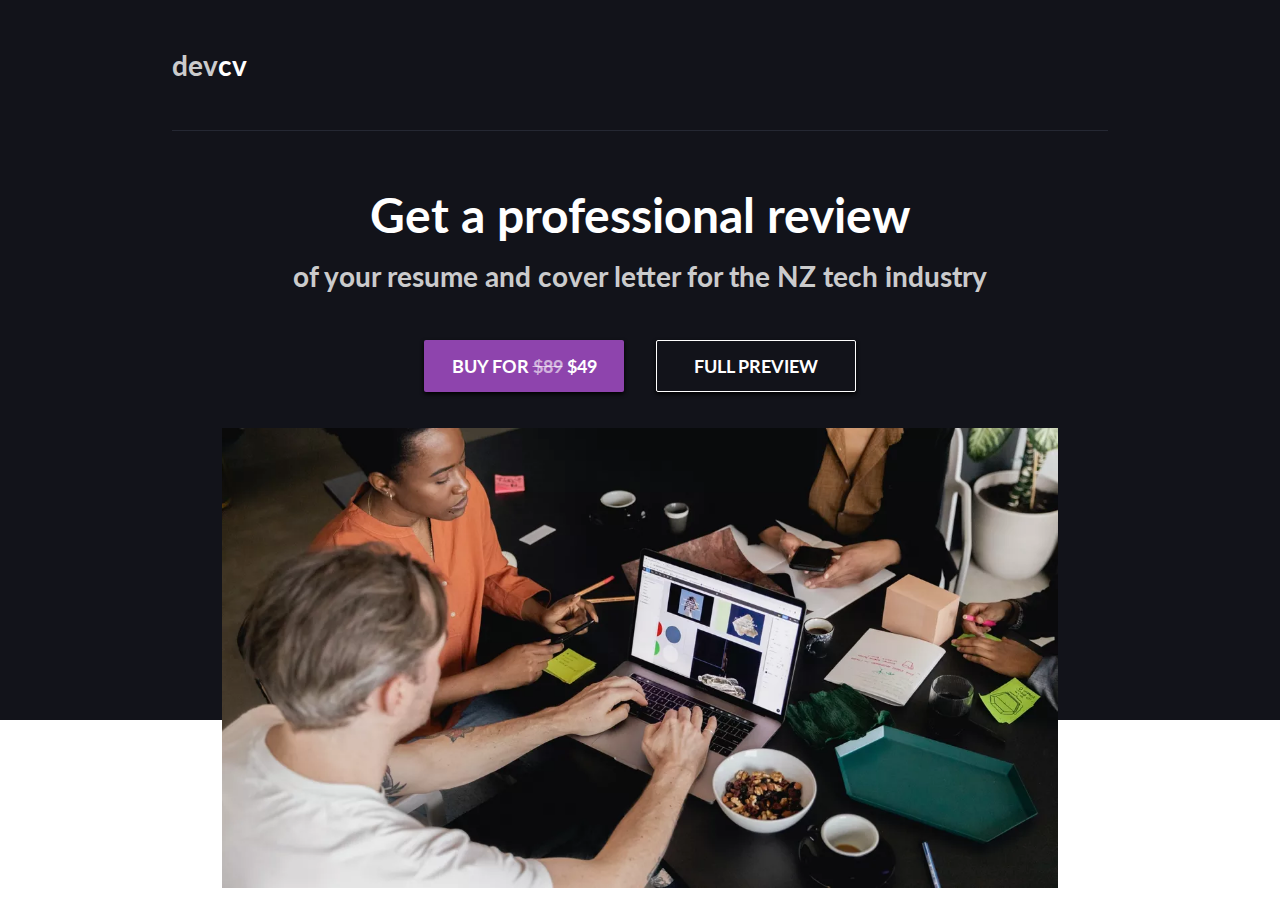
==== index.html @ a7be666a "Initial webpage" ====
<!doctype html>
<html>
  <head>
    <link rel="stylesheet" href="styles.css">
    <meta charset="utf-8">
    <meta name="viewport" content="width=device-width, initial-scale=1">
    <title>devcv</title>
    <meta name="description" content="Get a professional review of your resume and cover letter for NZ tech industry">
    <link href="style.css" rel="stylesheet" media="screen">
    <link rel="stylesheet" href="https://fonts.googleapis.com/css2?family=Lato:wght@400;700&display=swap" as="style" onload="this.onload=null;this.rel='stylesheet'">
    <noscript>
      <link href="https://fonts.googleapis.com/css2?family=Lato:wght@400;700&display=swap" rel="stylesheet" type="text/css" />
    </noscript>
  </head>
  <body>
    <header>
      <h2><span>dev</span>cv</h2>
    </header>
    <main>
      <h1><span>Get a professional review</span><br /> of your resume and cover letter<br class="md-hide" /> for the NZ tech industry</h1>
      <div class="actions">
        <button class="primary">Buy for <del>$89</del> $49</button><button class="secondary">Full preview</button>
      </div>
      <div class="backpiece"></div>
      <img src="img/coding80.webp" />
    </main>
  </body>
</html>
---- styles.css ----
* {
  box-sizing: border-box;
  font-family: inherit;
  margin: 0;
  padding: 0;
}

body {
  align-items: center;
  display: flex;
  flex-direction: column;
  font-family: 'Lato', sans-serif;
  height: 100vh;
  margin: 0;


  background-color: #12131A;
}

header {
  padding: 48px 32px 24px;
  max-width: 1000px;
  width: 100%;
}

h2 {
  border-bottom: #252833 solid 1px;
  color: white;
  font-size: 28px;
  padding-bottom: 48px;
}

h2 span {
  color: rgba(255, 255, 255, 0.8);
}

main {
  align-items: center;
  align-self: center;
  display: flex;
  flex-direction: column;
  flex-grow: 1;
  justify-content: space-evenly;
  padding: 0 32px;
  max-width: 900px;
}

h1 {
  color: rgba(255, 255, 255, 0.8);
  font-size: 16px;
  line-height: 24px;
  text-align: center;
  padding: 24px 0;
}

h1 span {
  color: white;
  font-size: 28px;
  line-height: 48px;
  white-space: nowrap;
}

@media (min-width: 700px) {
  h1 {
    font-size: 28px;
    line-height: 54px;
  }
  h1 span {
    font-size: 48px;
  }
}

.actions {
  display: flex;
  flex-direction: column;
}

@media (min-width: 700px) {
  .actions {
    flex-direction: row;
  }

  button.secondary {
    margin-top: 0;
  }
}

button {
  border-radius: 2px;
  box-shadow: black 0 2px 4px 0;
  color: white;
  cursor: pointer;
  text-transform: uppercase;
  height: 52px;
  font-size: 18px;
  font-weight: 700;
  width: 200px;
}

button.primary {
  background-color: #8E44AD;
  border: none;
  
  transition: background-color 0.3s;
}

button.primary:hover {
  background-color: #793A94;
}

del {
  color: rgba(255, 255, 255, 0.6);
}

button.secondary {
  background-color: transparent;
  border: white solid 1px;
  margin-top: 12px;
  transition: border-color 0.3s, color 0.3s;
}

button.secondary:hover {
  border-color: rgba(255, 255, 255, 0.8);
  color: rgba(255, 255, 255, 0.8);
  /* transition: background-color 0.2s; */
}

@media (min-width: 700px) {
  button.secondary {
    margin-top: 0;
    margin-left: 32px;
  }
}

.backpiece {
  background-color: white;
  height: 20vh;
  position: absolute;
  bottom: 0;
  left: 0;
  right: 0;
  z-index: -1;
}

img {
  padding-top: 24px;
  width: 100%;
}

@media (min-width: 700px) {
  .md-hide {
    display: none;
  }
}
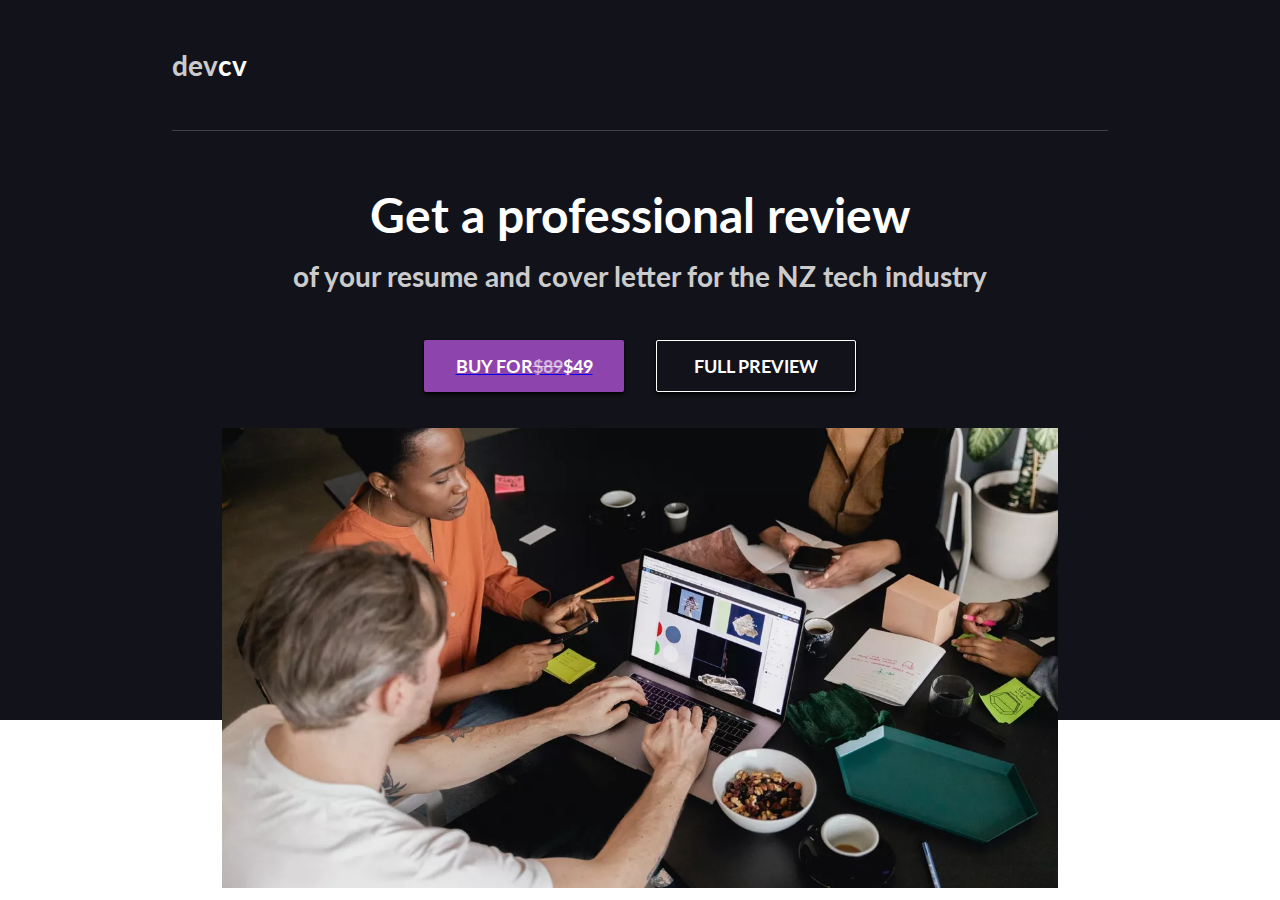
==== commit 4946d719: "Add cv uploading and done page" ====
--- a/index.html
+++ b/index.html
@@ -1,28 +1,35 @@
 <!doctype html>
 <html>
-  <head>
-    <link rel="stylesheet" href="styles.css">
-    <meta charset="utf-8">
-    <meta name="viewport" content="width=device-width, initial-scale=1">
-    <title>devcv</title>
-    <meta name="description" content="Get a professional review of your resume and cover letter for NZ tech industry">
-    <link href="style.css" rel="stylesheet" media="screen">
-    <link rel="stylesheet" href="https://fonts.googleapis.com/css2?family=Lato:wght@400;700&display=swap" as="style" onload="this.onload=null;this.rel='stylesheet'">
-    <noscript>
-      <link href="https://fonts.googleapis.com/css2?family=Lato:wght@400;700&display=swap" rel="stylesheet" type="text/css" />
-    </noscript>
-  </head>
-  <body>
-    <header>
-      <h2><span>dev</span>cv</h2>
-    </header>
-    <main>
-      <h1><span>Get a professional review</span><br /> of your resume and cover letter<br class="md-hide" /> for the NZ tech industry</h1>
-      <div class="actions">
-        <button class="primary">Buy for <del>$89</del> $49</button><button class="secondary">Full preview</button>
-      </div>
-      <div class="backpiece"></div>
-      <img src="img/coding80.webp" />
-    </main>
-  </body>
-</html>
+
+<head>
+  <link rel="stylesheet" href="styles.css">
+  <meta charset="utf-8">
+  <meta name="viewport" content="width=device-width, initial-scale=1">
+  <title>devcv - Tech CV review</title>
+  <meta name="description" content="Get a professional review of your resume and cover letter for NZ tech industry">
+  <link href="style.css" rel="stylesheet" media="screen">
+  <link rel="stylesheet" href="https://fonts.googleapis.com/css2?family=Lato:wght@400;700&display=swap" as="style"
+    onload="this.onload=null;this.rel='stylesheet'">
+  <noscript>
+    <link href="https://fonts.googleapis.com/css2?family=Lato:wght@400;700&display=swap" rel="stylesheet"
+      type="text/css" />
+  </noscript>
+</head>
+
+<body>
+  <header>
+    <h2><span>dev</span>cv</h2>
+  </header>
+  <main>
+    <h1><span>Get a professional review</span><br /> of your resume and cover letter<br class="md-hide" /> for the NZ
+      tech industry</h1>
+    <div class="actions">
+      <a href="https://buy.stripe.com/test_bIY7vG2IU5iu9sQbII"><button class="button button--primary">Buy for
+          <del>$89</del> $49</button></a><button class="button button--secondary landing__preview">Full preview</button>
+    </div>
+    <div class="backpiece"></div>
+    <img src="img/coding80.webp" />
+  </main>
+</body>
+
+</html>--- a/styles.css
+++ b/styles.css
@@ -9,12 +9,11 @@
   align-items: center;
   display: flex;
   flex-direction: column;
-  font-family: 'Lato', sans-serif;
+  font-family: "Lato", sans-serif;
   height: 100vh;
   margin: 0;
 
-
-  background-color: #12131A;
+  background-color: #12131a;
 }
 
 header {
@@ -24,7 +23,7 @@
 }
 
 h2 {
-  border-bottom: #252833 solid 1px;
+  border-bottom: rgba(255, 255, 255, 0.2) solid 1px;
   color: white;
   font-size: 28px;
   padding-bottom: 48px;
@@ -80,16 +79,19 @@
     flex-direction: row;
   }
 
-  button.secondary {
+  .button--secondary {
     margin-top: 0;
   }
 }
 
-button {
+.button {
+  align-items: center;
   border-radius: 2px;
   box-shadow: black 0 2px 4px 0;
   color: white;
   cursor: pointer;
+  display: flex;
+  justify-content: center;
   text-transform: uppercase;
   height: 52px;
   font-size: 18px;
@@ -97,39 +99,32 @@
   width: 200px;
 }
 
-button.primary {
-  background-color: #8E44AD;
+.button--primary {
+  background-color: #8e44ad;
   border: none;
-  
+
   transition: background-color 0.3s;
 }
 
-button.primary:hover {
-  background-color: #793A94;
+.button--primary:hover {
+  background-color: #793a94;
 }
 
 del {
   color: rgba(255, 255, 255, 0.6);
 }
 
-button.secondary {
+.button--secondary {
   background-color: transparent;
   border: white solid 1px;
   margin-top: 12px;
   transition: border-color 0.3s, color 0.3s;
 }
 
-button.secondary:hover {
+.button--secondary:hover {
   border-color: rgba(255, 255, 255, 0.8);
   color: rgba(255, 255, 255, 0.8);
   /* transition: background-color 0.2s; */
-}
-
-@media (min-width: 700px) {
-  button.secondary {
-    margin-top: 0;
-    margin-left: 32px;
-  }
 }
 
 .backpiece {
@@ -147,8 +142,71 @@
   width: 100%;
 }
 
+.visuallyHidden {
+  visibility: hidden;
+}
+
 @media (min-width: 700px) {
   .md-hide {
     display: none;
   }
 }
+
+@media (min-width: 700px) {
+  .landing__preview {
+    margin-top: 0;
+    margin-left: 32px;
+  }
+}
+
+input {
+  display: none;
+}
+
+.review__main {
+  margin-top: -155px;
+}
+
+#form {
+  display: flex;
+  flex-direction: column;
+}
+
+.review__heading {
+  color: white;
+  font-size: 28px;
+}
+
+#uploadText {
+  padding: 0 8px;
+  overflow: hidden;
+  text-align: center;
+  text-overflow: ellipsis;
+  width: 100%;
+  white-space: nowrap;
+}
+
+.review__submit {
+  margin-top: 12px;
+}
+
+.done {
+  background-color: #8e44ad;
+}
+
+.done__main {
+  justify-content: center;
+  margin-top: -155px;
+}
+
+.done__heading {
+  color: white;
+  font-size: 28px;
+  padding: 0;
+  padding-bottom: 16px;
+}
+
+.done__paragraph {
+  color: rgba(255, 255, 255, 0.8);
+  text-align: center;
+}
